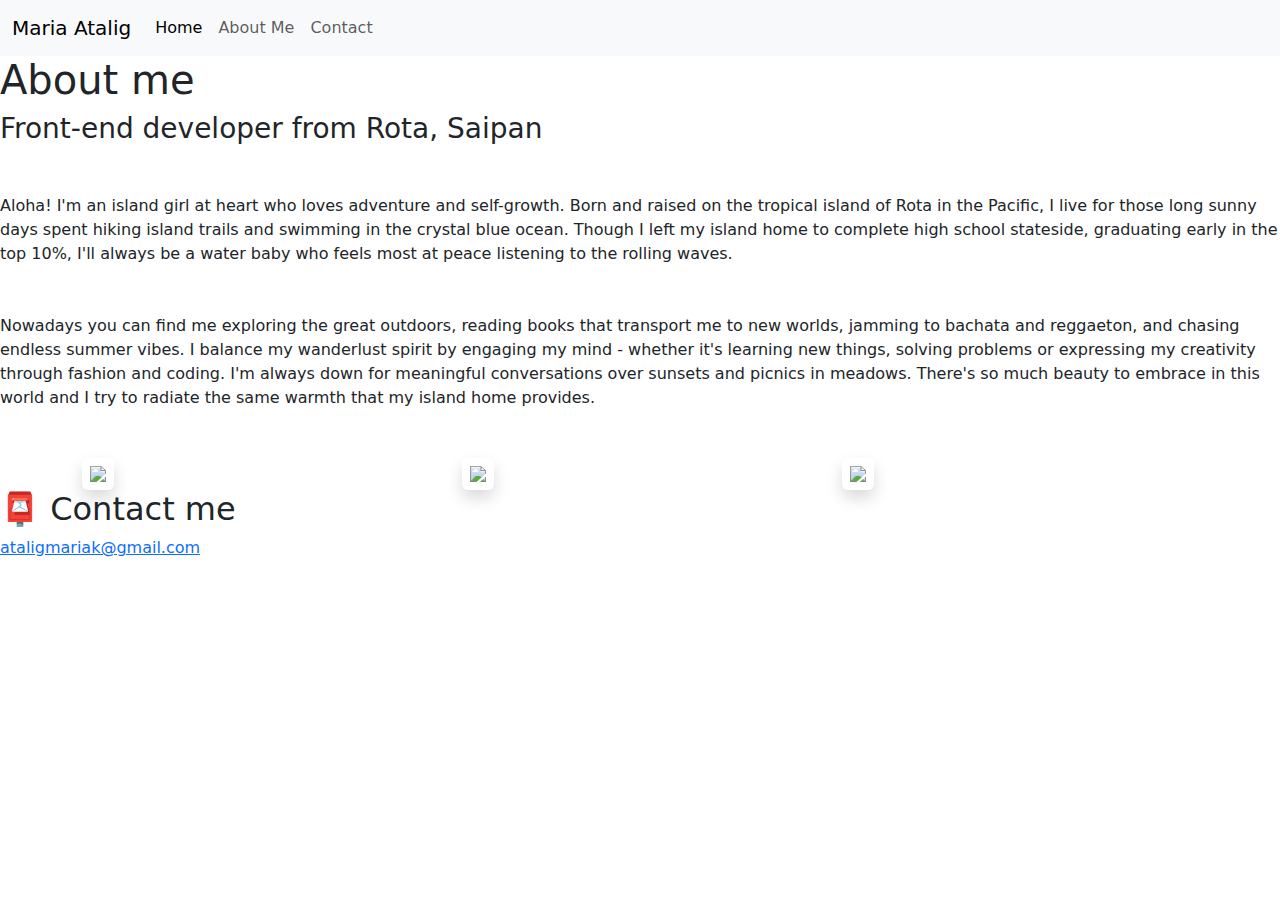
==== about.html @ b38bb4d1 "Added HTML for the home and about page from Sandbox" ====
<!DOCTYPE html>
<html lang="en">
  <head>
    <meta charset="UTF-8" />
    <meta http-equiv="X-UA-Compatible" content="IE=edge" />
    <meta name="viewport" content="width=device-width, initial-scale=1.0" />
    <title>Maria Atalig</title>
    <link
      href="https://cdn.jsdelivr.net/npm/bootstrap@5.3.3/dist/css/bootstrap.min.css"
      rel="stylesheet"
      integrity="sha384-QWTKZyjpPEjISv5WaRU9OFeRpok6YctnYmDr5pNlyT2bRjXh0JMhjY6hW+ALEwIH"
      crossorigin="anonymous"
    />
    <link rel="stylesheet" href="style.css" />
  </head>
  <body>
    <nav class="navbar navbar-expand-lg bg-body-tertiary">
      <div class="container-fluid">
        <a class="navbar-brand" href="#">Maria Atalig</a>
        <button
          class="navbar-toggler"
          type="button"
          data-bs-toggle="collapse"
          data-bs-target="#navbarNav"
          aria-controls="navbarNav"
          aria-expanded="false"
          aria-label="Toggle navigation"
        >
          <span class="navbar-toggler-icon"></span>
        </button>
        <div class="collapse navbar-collapse" id="navbarNav">
          <ul class="navbar-nav">
            <li class="nav-item">
              <a class="nav-link active" aria-current="page" href="index.html"
                >Home</a
              >
            </li>
            <li class="nav-item">
              <a class="nav-link" href="about.html">About Me</a>
            </li>
            <li class="nav-item">
              <a class="nav-link" href="about.html#contact">Contact</a>
            </li>
          </ul>
        </div>
      </div>
    </nav>

    <h1>About me</h1>
    <h3>Front-end developer from Rota, Saipan</h3>
    <div class="about-paragraphs">
      <p class="about-me-paragraph mt-5 mb-5">
        Aloha! I'm an island girl at heart who loves adventure and self-growth.
        Born and raised on the tropical island of Rota in the Pacific, I live
        for those long sunny days spent hiking island trails and swimming in the
        crystal blue ocean. Though I left my island home to complete high school
        stateside, graduating early in the top 10%, I'll always be a water baby
        who feels most at peace listening to the rolling waves.
      </p>
      <p class="about-me-paragraph mt-5 mb-5">
        Nowadays you can find me exploring the great outdoors, reading books
        that transport me to new worlds, jamming to bachata and reggaeton, and
        chasing endless summer vibes. I balance my wanderlust spirit by engaging
        my mind - whether it's learning new things, solving problems or
        expressing my creativity through fashion and coding. I'm always down for
        meaningful conversations over sunsets and picnics in meadows. There's so
        much beauty to embrace in this world and I try to radiate the same
        warmth that my island home provides.
      </p>
    </div>

    <div class="container">
      <div class="row">
        <div class="col-md-4">
          <img src="images/yoga.png" class="img-fluid p-2 shadow rounded" />
        </div>
        <div class="col-md-4">
          <img src="images/weather.png" class="img-fluid p-2 shadow rounded" />
        </div>
        <div class="col-md-4">
          <img src="images/yogurt.png" class="img-fluid p-2 shadow rounded" />
        </div>
      </div>
    </div>

    <div id="contact">
      <h2>📮 Contact me</h2>
      <a href="mailto:ataligmariak@gmail.com" class="email-link">
        ataligmariak@gmail.com
      </a>
    </div>
  </body>
</html>
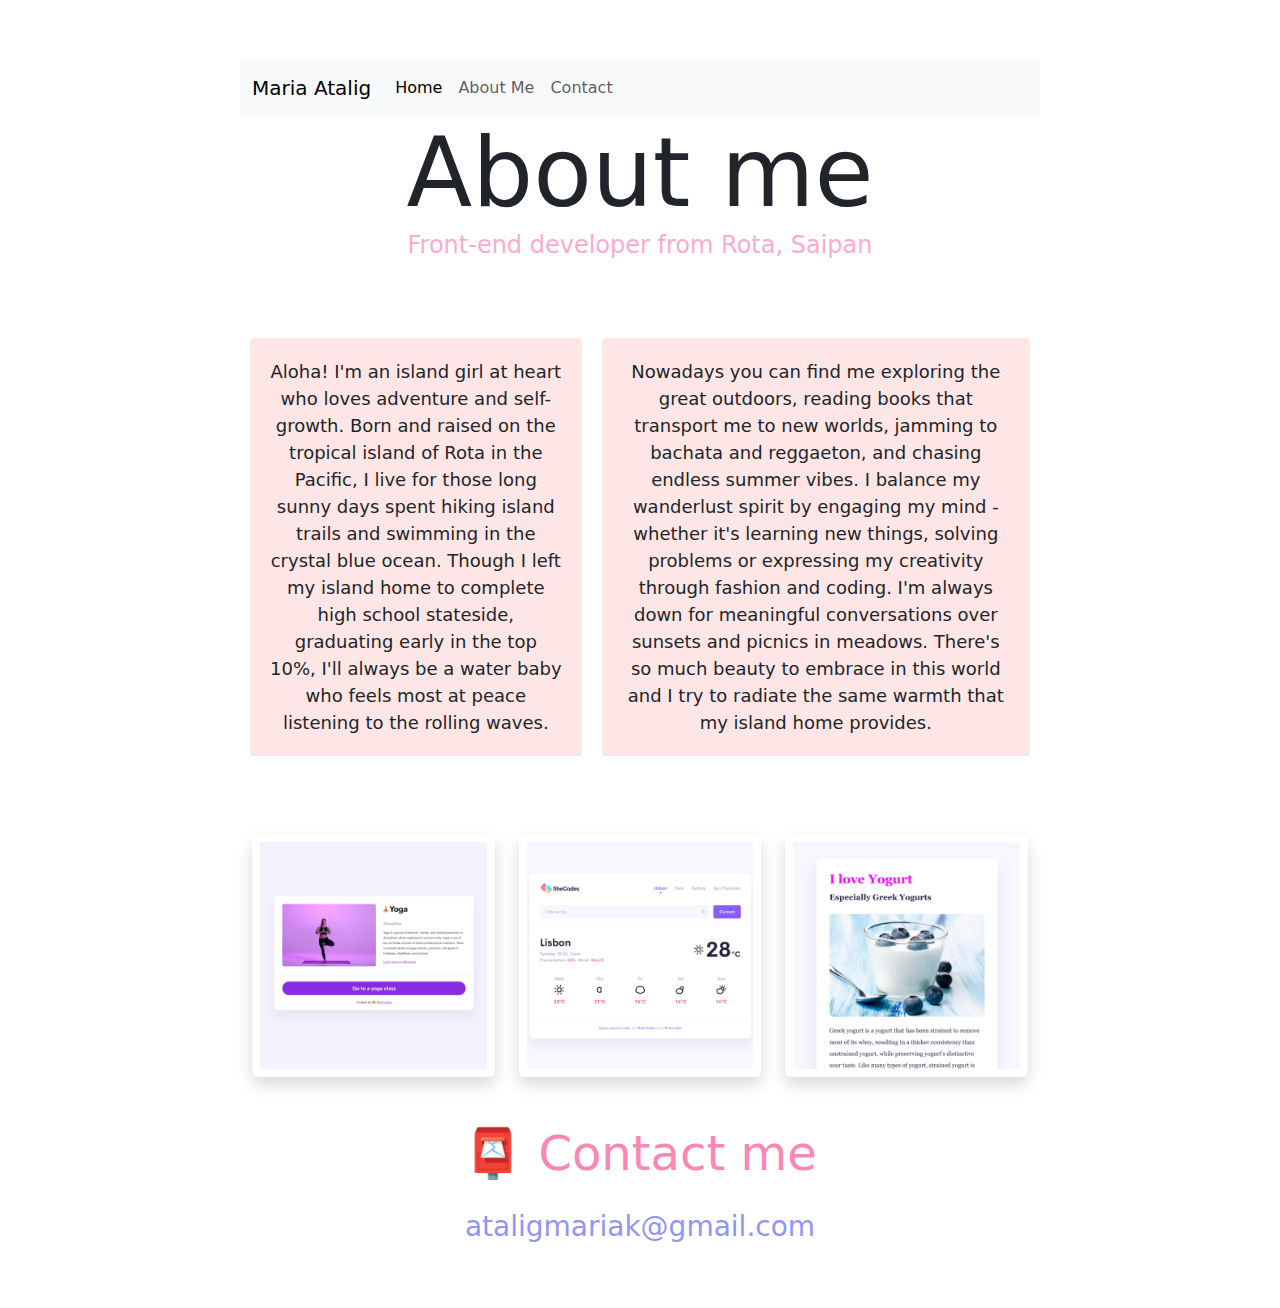
==== commit 2ba773d6: "Added the forward slash to link the pages" ====
--- a/about.html
+++ b/about.html
@@ -11,7 +11,7 @@
       integrity="sha384-QWTKZyjpPEjISv5WaRU9OFeRpok6YctnYmDr5pNlyT2bRjXh0JMhjY6hW+ALEwIH"
       crossorigin="anonymous"
     />
-    <link rel="stylesheet" href="style.css" />
+    <link rel="stylesheet" href="/src/styles.css" />
   </head>
   <body>
     <nav class="navbar navbar-expand-lg bg-body-tertiary">
@@ -31,15 +31,13 @@
         <div class="collapse navbar-collapse" id="navbarNav">
           <ul class="navbar-nav">
             <li class="nav-item">
-              <a class="nav-link active" aria-current="page" href="index.html"
-                >Home</a
-              >
+              <a class="nav-link active" aria-current="page" href="/">Home</a>
             </li>
             <li class="nav-item">
-              <a class="nav-link" href="about.html">About Me</a>
+              <a class="nav-link" href="/about.html">About Me</a>
             </li>
             <li class="nav-item">
-              <a class="nav-link" href="about.html#contact">Contact</a>
+              <a class="nav-link" href="/about.html#contact">Contact</a>
             </li>
           </ul>
         </div>
@@ -72,19 +70,19 @@
     <div class="container">
       <div class="row">
         <div class="col-md-4">
-          <img src="images/yoga.png" class="img-fluid p-2 shadow rounded" />
+          <img src="/images/yoga.png" class="img-fluid p-2 shadow rounded" />
         </div>
         <div class="col-md-4">
-          <img src="images/weather.png" class="img-fluid p-2 shadow rounded" />
+          <img src="/images/weather.png" class="img-fluid p-2 shadow rounded" />
         </div>
         <div class="col-md-4">
-          <img src="images/yogurt.png" class="img-fluid p-2 shadow rounded" />
+          <img src="/images/yogurt.png" class="img-fluid p-2 shadow rounded" />
         </div>
       </div>
     </div>
 
     <div id="contact">
-      <h2>📮 Contact me</h2>
+      <h2 class="mt-5 mb-4">📮 Contact me</h2>
       <a href="mailto:ataligmariak@gmail.com" class="email-link">
         ataligmariak@gmail.com
       </a>
--- a/src/styles.css
+++ b/src/styles.css
@@ -0,0 +1,115 @@
+:root {
+  --primary-color: #fb88b4;
+  --secondary-color: #ffe6e6;
+  --tertiary-color: #9195f6;
+  --box-shadow: 0 5px 10px rgba(0, 0, 0, 0.3);
+}
+
+body {
+  margin: 60px auto;
+  max-width: 800px;
+}
+
+h1,
+h2,
+h3 {
+  text-align: center;
+  margin: 0;
+}
+
+h1 {
+  font-size: 96px;
+}
+
+h2 {
+  font-size: 48px;
+  color: #fb88b4;
+}
+
+h3 {
+  font-size: 24px;
+  opacity: 0.7;
+  color: #fb88b4;
+}
+
+.about-me-paragraph {
+  background: var(--secondary-color);
+  padding: 20px;
+  border-radius: 4px;
+  font-size: 18px;
+  line-height: 1.5;
+  text-align: center;
+}
+
+.navigation-links {
+  display: flex;
+  margin-top: 40px;
+  justify-content: center;
+}
+
+.navigation-links a {
+  margin: 20px;
+  border-radius: 4px;
+  padding: 20px 15px;
+  text-decoration: none;
+  text-transform: capitalize;
+}
+
+.contact-link {
+  background: var(--primary-color);
+  box-shadow: var(--box-shadow);
+  color: white;
+}
+
+.about-link {
+  color: var(--primary-color);
+  border: 1px solid var(--primary-color);
+}
+
+.homepage-link {
+  color: var(--primary-color);
+  text-align: center;
+  display: block;
+}
+
+.about-paragraphs {
+  display: flex;
+  margin: 30px 0;
+}
+
+.about-paragraphs p {
+  margin: 10px;
+}
+
+.email-link {
+  display: flex;
+  justify-content: center;
+  color: var(--tertiary-color);
+  font-size: 28px;
+  text-decoration: none;
+}
+
+.email-link:hover {
+  text-decoration: underline;
+}
+
+.app-link {
+  border-radius: 4px;
+  padding: 15px 15px;
+  text-decoration: none;
+  text-transform: capitalize;
+  background: var(--primary-color);
+  box-shadow: var(--box-shadow);
+  color: white;
+}
+
+.weather-app-link {
+  float: right;
+  border-radius: 4px;
+  padding: 15px 15px;
+  text-decoration: none;
+  text-transform: capitalize;
+  background: var(--primary-color);
+  box-shadow: var(--box-shadow);
+  color: white;
+}
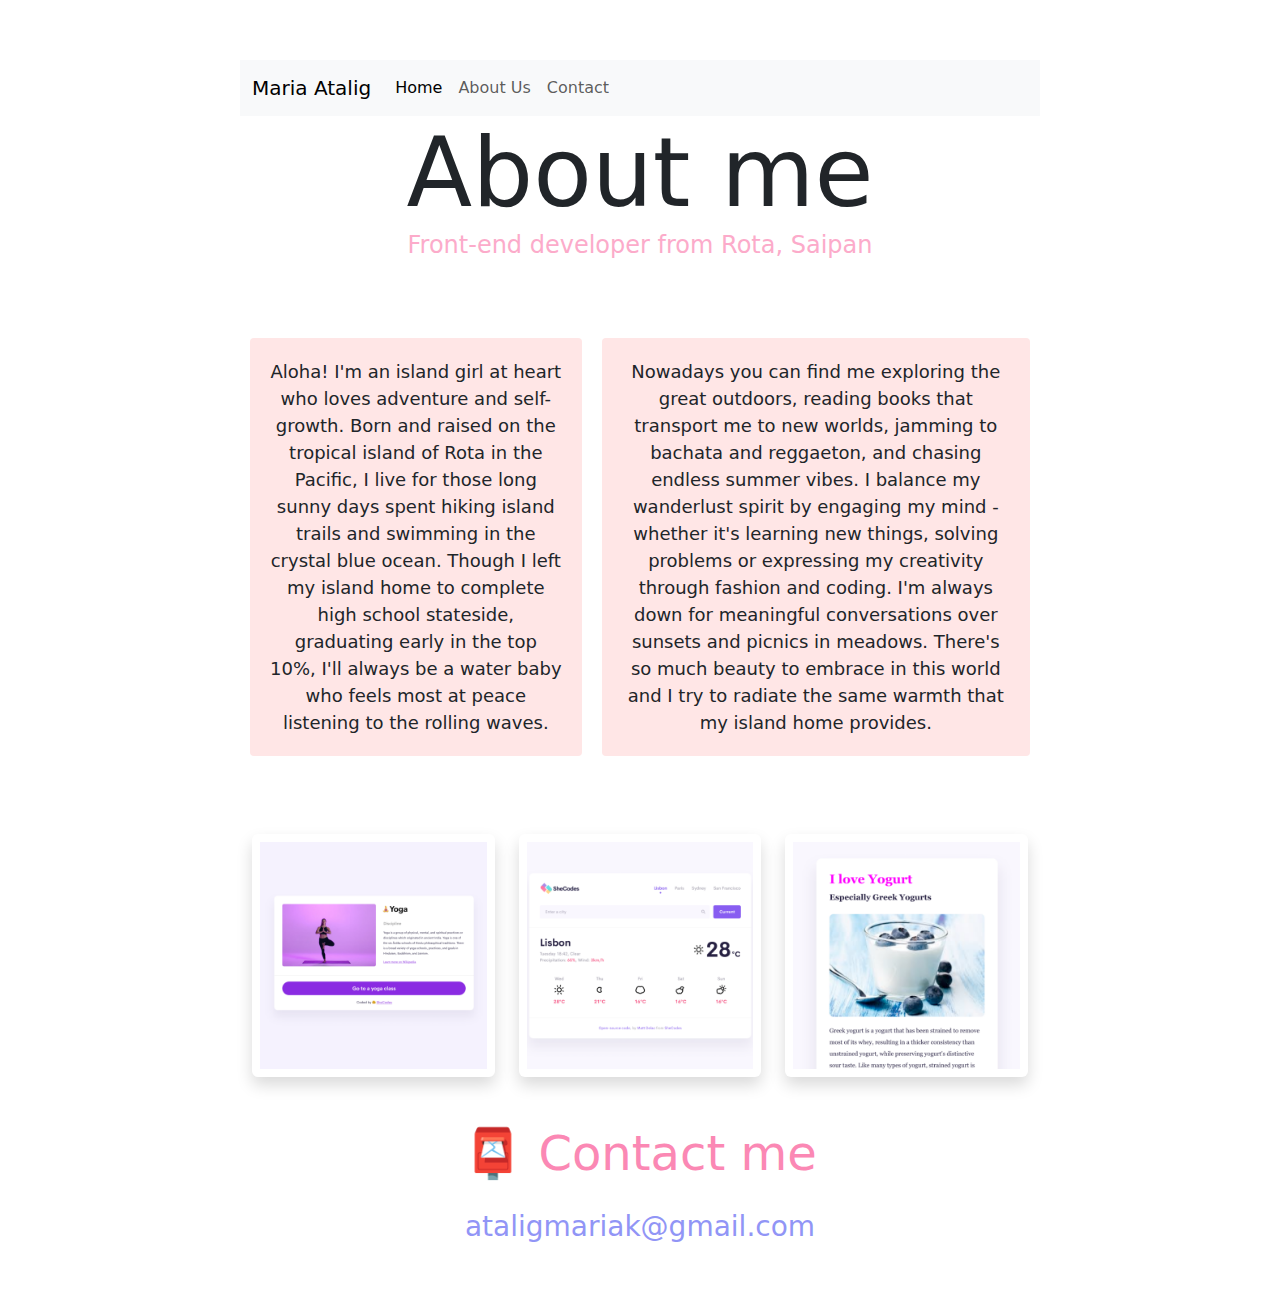
==== commit 7e75c180: "Added the bootstrap JS link to the about page" ====
--- a/about.html
+++ b/about.html
@@ -16,30 +16,24 @@
   <body>
     <nav class="navbar navbar-expand-lg bg-body-tertiary">
       <div class="container-fluid">
-        <a class="navbar-brand" href="#">Maria Atalig</a>
+        <a class="navbar-brand" href="/">Maria Atalig</a>
         <button
           class="navbar-toggler"
           type="button"
           data-bs-toggle="collapse"
-          data-bs-target="#navbarNav"
-          aria-controls="navbarNav"
+          data-bs-target="#navbarNavAltMarkup"
+          aria-controls="navbarNavAltMarkup"
           aria-expanded="false"
           aria-label="Toggle navigation"
         >
           <span class="navbar-toggler-icon"></span>
         </button>
-        <div class="collapse navbar-collapse" id="navbarNav">
-          <ul class="navbar-nav">
-            <li class="nav-item">
-              <a class="nav-link active" aria-current="page" href="/">Home</a>
-            </li>
-            <li class="nav-item">
-              <a class="nav-link" href="/about.html">About Me</a>
-            </li>
-            <li class="nav-item">
-              <a class="nav-link" href="/about.html#contact">Contact</a>
-            </li>
-          </ul>
+        <div class="collapse navbar-collapse" id="navbarNavAltMarkup">
+          <div class="navbar-nav">
+            <a class="nav-link active" aria-current="page" href="/">Home</a>
+            <a class="nav-link" href="/about.html">About Us</a>
+            <a class="nav-link" href="/about.html#contact">Contact</a>
+          </div>
         </div>
       </div>
     </nav>
@@ -87,5 +81,10 @@
         ataligmariak@gmail.com
       </a>
     </div>
+    <script
+      src="https://cdn.jsdelivr.net/npm/bootstrap@5.3.3/dist/js/bootstrap.bundle.min.js"
+      integrity="sha384-YvpcrYf0tY3lHB60NNkmXc5s9fDVZLESaAA55NDzOxhy9GkcIdslK1eN7N6jIeHz"
+      crossorigin="anonymous"
+    ></script>
   </body>
 </html>
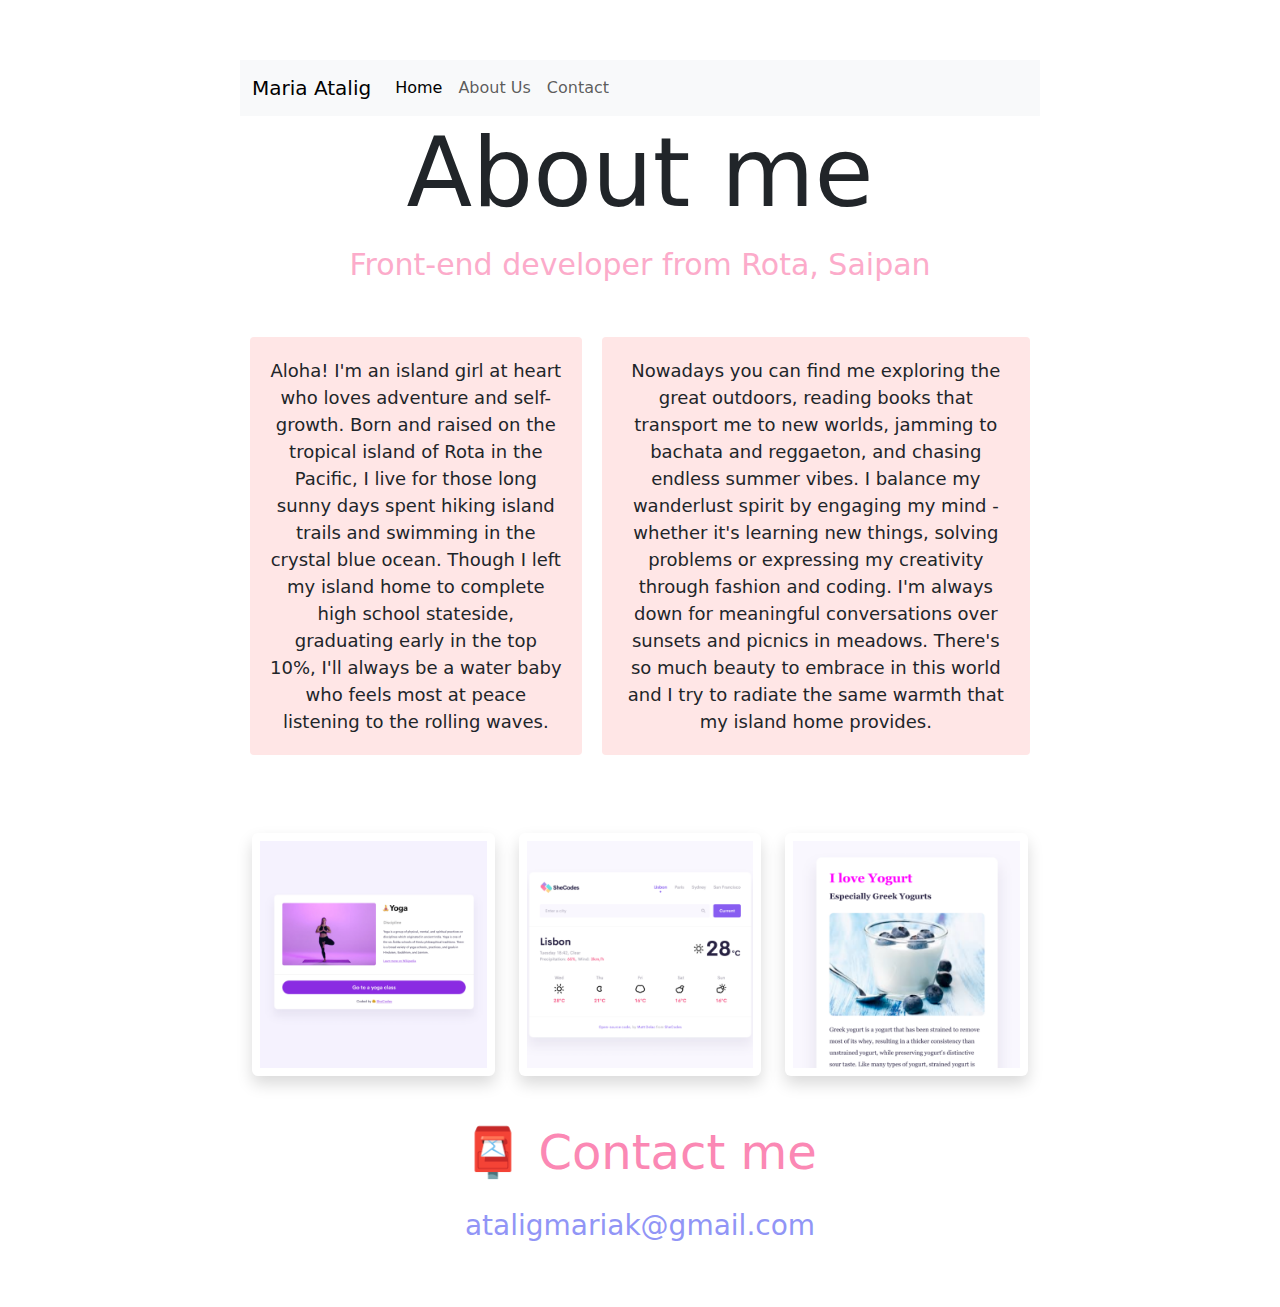
==== commit 0f80fce5: "Updated CSS to make website responsive" ====
--- a/about.html
+++ b/about.html
@@ -38,10 +38,10 @@
       </div>
     </nav>
 
-    <h1>About me</h1>
-    <h3>Front-end developer from Rota, Saipan</h3>
+    <h1 class="about-page-name">About me</h1>
+    <h3 class="mt-3">Front-end developer from Rota, Saipan</h3>
     <div class="about-paragraphs">
-      <p class="about-me-paragraph mt-5 mb-5">
+      <p class="about-me-paragraph mt-4 mb-5">
         Aloha! I'm an island girl at heart who loves adventure and self-growth.
         Born and raised on the tropical island of Rota in the Pacific, I live
         for those long sunny days spent hiking island trails and swimming in the
@@ -49,7 +49,7 @@
         stateside, graduating early in the top 10%, I'll always be a water baby
         who feels most at peace listening to the rolling waves.
       </p>
-      <p class="about-me-paragraph mt-5 mb-5">
+      <p class="about-me-paragraph mt-4 mb-5 d-none d-sm-block">
         Nowadays you can find me exploring the great outdoors, reading books
         that transport me to new worlds, jamming to bachata and reggaeton, and
         chasing endless summer vibes. I balance my wanderlust spirit by engaging
--- a/src/styles.css
+++ b/src/styles.css
@@ -27,7 +27,7 @@
 }
 
 h3 {
-  font-size: 24px;
+  font-size: 30px;
   opacity: 0.7;
   color: #fb88b4;
 }
@@ -103,7 +103,7 @@
   color: white;
 }
 
-.weather-app-link {
+.weather-app-link-large-screen {
   float: right;
   border-radius: 4px;
   padding: 15px 15px;
@@ -113,3 +113,28 @@
   box-shadow: var(--box-shadow);
   color: white;
 }
+
+.weather-app-link-small-screen {
+  float: left;
+  border-radius: 4px;
+  padding: 15px 15px;
+  text-decoration: none;
+  text-transform: capitalize;
+  background: var(--primary-color);
+  box-shadow: var(--box-shadow);
+  color: white;
+}
+
+@media (max-width: 430px) {
+  .home-page-name {
+    font-size: 70px;
+  }
+
+  .about-page-name {
+    font-size: 80px;
+  }
+
+  h3 {
+    font-size: 20px;
+  }
+}
